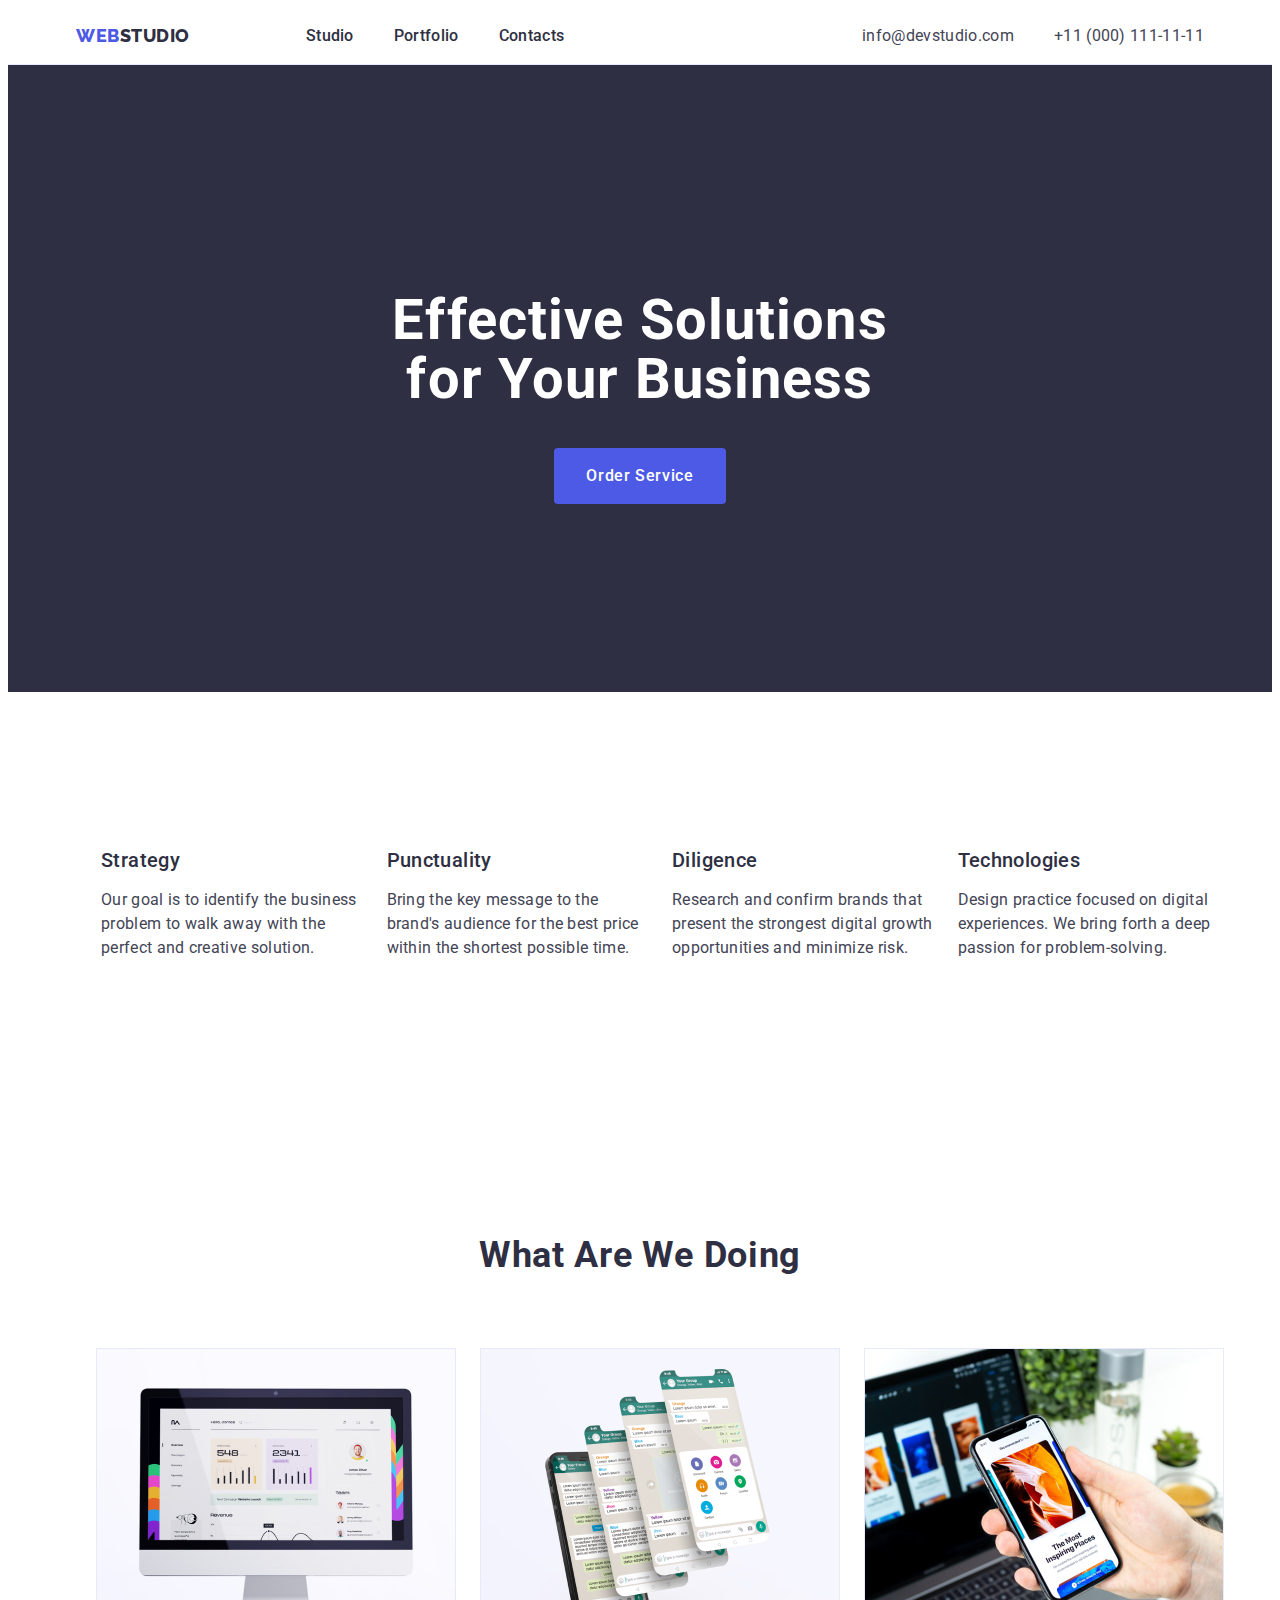
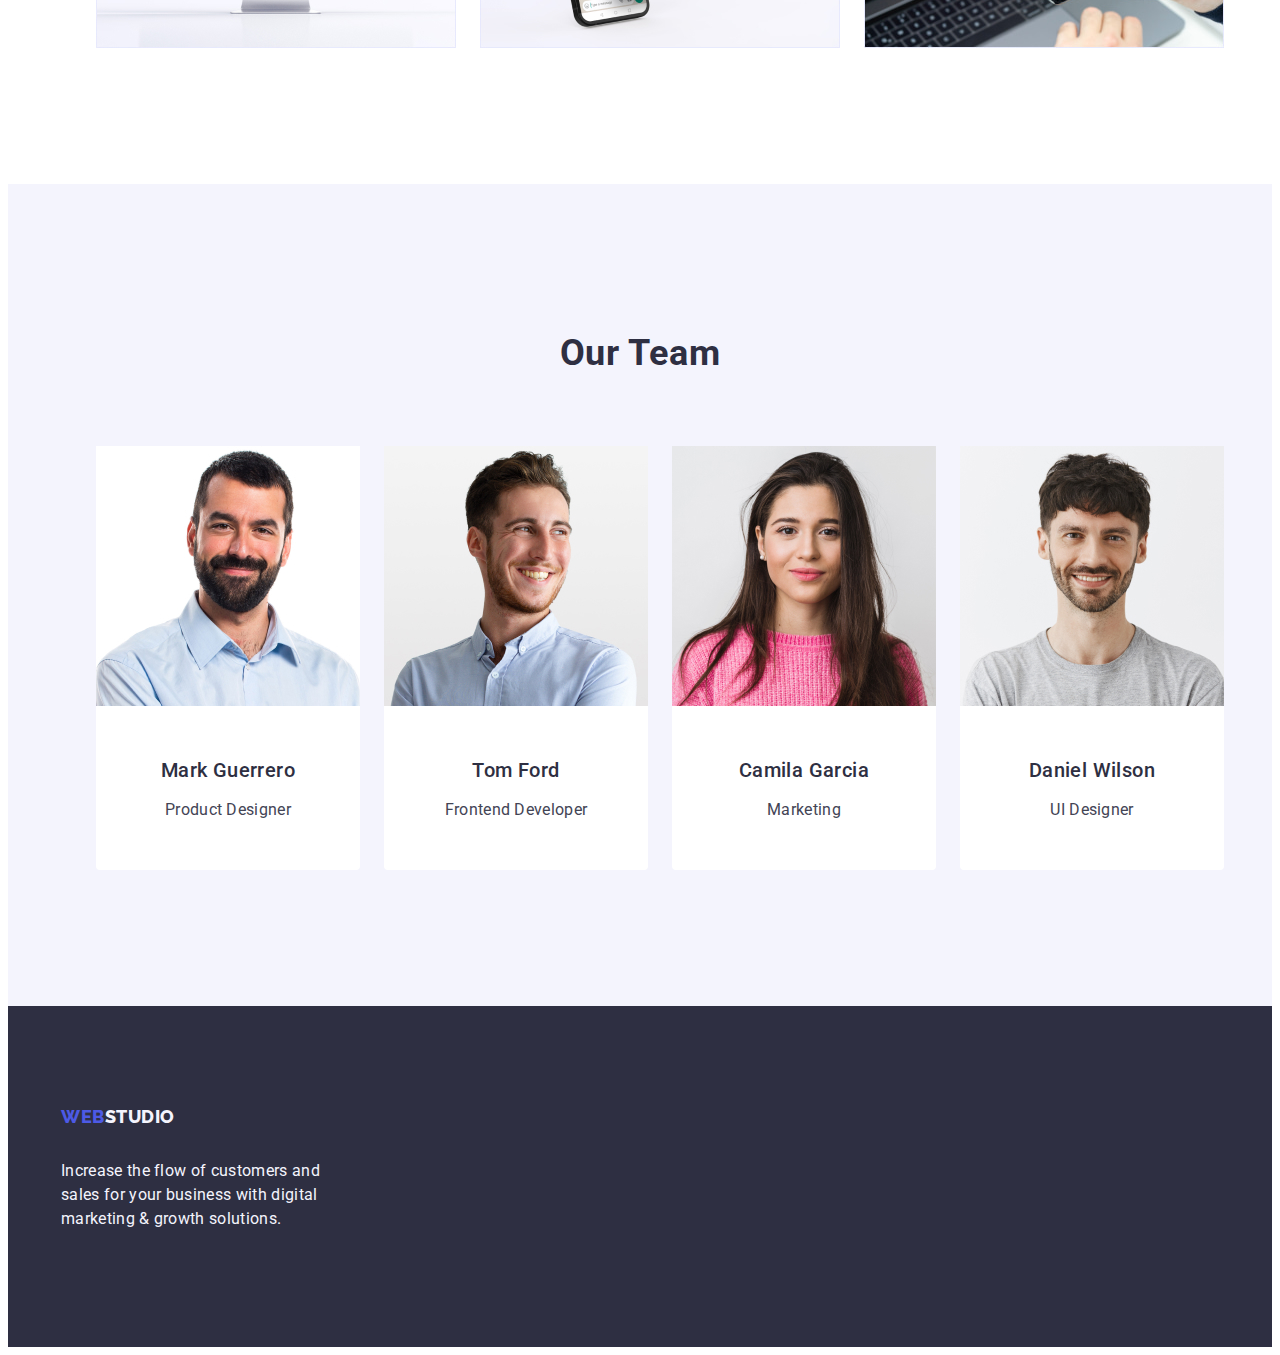
==== index.html @ bd662e56 "am sters div din li sect 2" ====
<!DOCTYPE html>
<html lang="en">
  <head>
    <meta charset="UTF-8" />
    <meta name="viewport" content="width=device-width, initial-scale=1.0" />
    <title>WebStudio</title>
    <link
      rel="stylesheet"
      href="https://cdnjs.cloudflare.com/ajax/libs/modern-normalize/2.0.0/modern-normalize.min.css"
      integrity="sha512-4xo8blKMVCiXpTaLzQSLSw3KFOVPWhm/TRtuPVc4WG6kUgjH6J03IBuG7JZPkcWMxJ5huwaBpOpnwYElP/m6wg=="
      crossorigin="anonymous"
      referrerpolicy="no-referrer"
    />
    <link rel="preconnect" href="https://fonts.googleapis.com" />
    <link rel="preconnect" href="https://fonts.gstatic.com" crossorigin />
    <link
      href="https://fonts.googleapis.com/css2?family=Roboto&display=swap"
      rel="stylesheet"
    />
    <link rel="preconnect" href="https://fonts.googleapis.com" />
    <link rel="preconnect" href="https://fonts.gstatic.com" crossorigin />
    <link
      href="https://fonts.googleapis.com/css2?family=Raleway:wght@700&family=Roboto&display=swap"
      rel="stylesheet"
    />
    <link rel="stylesheet" href="./css/styles.css" />
  </head>

  <body class="body-studio">
    <header class="header">
      <div class="header-div container">
        <!--Navigation bar-->
        <nav class="nav-bar">
          <!-- Logo -->

          <a class="logo link" href="./index.html"
            >Web<span class="logo-span-dark">Studio</span></a
          >
          <ul class="list nav-list">
            <li><a class="nav-link link" href="./index.html">Studio</a></li>
            <li>
              <a class="nav-link link" href="./portfolio.html">Portfolio</a>
            </li>
            <li><a class="nav-link link" href="">Contacts</a></li>
          </ul>
        </nav>
        <!-- Contact information -->
        <address class="address">
          <ul class="list address-list">
            <li>
              <a href="mailto:info@devstudio.com" class="link-contacts link"
                >info@devstudio.com</a
              >
            </li>
            <li>
              <a href="tel:+110001111111" class="link-contacts link"
                >+11 (000) 111-11-11</a
              >
            </li>
          </ul>
        </address>
      </div>
    </header>
    <!-- Main container -->
    <main>
      <!-- Hero section-->
      <section class="hero-section section">
        <div class="hero-div container">
          <h1 class="hero-titile">Effective Solutions for Your Business</h1>
          <button type="button" class="order-button">Order Service</button>
        </div>
      </section>
      <!-- Description of our values-->
      <section class="second-section section">
        <div class="container">
          <h2 class="visually-hidden">Our values</h2>
          <ul class="list flex-list">
            <li class="list-element-secttwo">
              <h3 class="second-and-fourth-section-mini-titles">Strategy</h3>
              <p class="second-and-fourth-section-paragraph">
                Our goal is to identify the business problem to walk away with
                the perfect and creative solution.
              </p>
            </li>
            <li class="list-element-secttwo">
              <h3 class="second-and-fourth-section-mini-titles">Punctuality</h3>
              <p class="second-and-fourth-section-paragraph">
                Bring the key message to the brand's audience for the best price
                within the shortest possible time.
              </p>
            </li>
            <li class="list-element-secttwo">
              <h3 class="second-and-fourth-section-mini-titles">Diligence</h3>
              <p class="second-and-fourth-section-paragraph">
                Research and confirm brands that present the strongest digital
                growth opportunities and minimize risk.
              </p>
            </li>
            <li class="list-element-secttwo">
              <h3 class="second-and-fourth-section-mini-titles">
                Technologies
              </h3>
              <p class="second-and-fourth-section-paragraph">
                Design practice focused on digital experiences. We bring forth a
                deep passion for problem-solving.
              </p>
            </li>
          </ul>
        </div>
      </section>
      <!-- About us section-->
      <section class="third-section section">
        <div class="container">
          <h2 class="third-and-fourth-section-title">What are we doing</h2>
          <ul class="list flex-list">
            <li class="photo-sect-3">
              <img src="./images/computer.jpg" alt="computer" width="360" />
            </li>
            <li class="photo-sect-3">
              <img src="./images/smartphone.jpg" alt="smartphone" width="360" />
            </li>
            <li class="photo-sect-3">
              <img
                src="./images/computer-smartphone.jpg"
                alt="person using a smartphone and a laptop"
                width="360"
              />
            </li>
          </ul>
        </div>
      </section>
      <!-- Team section -->
      <section class="fourth-section section">
        <div class="container">
          <h2 class="third-and-fourth-section-title">Our Team</h2>
          <ul class="list flex-list">
            <li class="another-try">
              <img
                class="imagine"
                src="./images/portrait-1.jpg"
                alt="brunette man"
                width="264"
              />
              <div class="employee-position">
                <h3 class="fourth-section-mini-titles">Mark Guerrero</h3>
                <p class="fourth-section-paragraph">Product Designer</p>
              </div>
            </li>
            <li class="another-try">
              <img
                class="imagine"
                src="./images/portrait-2.jpg"
                alt="blonde man"
                width="264"
              />
              <div class="employee-position">
                <h3 class="fourth-section-mini-titles">Tom Ford</h3>
                <p class="fourth-section-paragraph">Frontend Developer</p>
              </div>
            </li>
            <li class="another-try">
              <img
                class="imagine"
                src="./images/portrait-3.jpg"
                alt="brunette woman"
                width="264"
              />
              <div class="employee-position">
                <h3 class="fourth-section-mini-titles">Camila Garcia</h3>
                <p class="fourth-section-paragraph">Marketing</p>
              </div>
            </li>
            <li class="another-try">
              <img
                class="imagine"
                src="./images/portrait-4.jpg"
                alt="brown hair man"
                width="264"
              />
              <div class="employee-position">
                <h3 class="fourth-section-mini-titles">Daniel Wilson</h3>
                <p class="fourth-section-paragraph">UI Designer</p>
              </div>
            </li>
          </ul>
        </div>
      </section>
    </main>
    <!-- Footer container -->
    <footer class="footer-section">
      <!-- Logo-->
      <div class="container">
        <a class="logo-footer link" href="./index.html"
          >Web<span class="logo-span-white">Studio</span></a
        >
        <!-- description -->
        <p class="footer-paragraph">
          Increase the flow of customers and sales for your business with
          digital marketing & growth solutions.
        </p>
      </div>
    </footer>
  </body>
</html>
---- css/styles.css ----
:root {
    --background-color: #FFFFFF;
    --text-color: #434455;
    --brand-color: #2E2F42;
    --logo-color: #4d5ae5;
    --background-color-potfolio: #F4F4FD;
}

*,
*::before,
*::after {box-sizing: border-box;}
img {
    display: block;
}
body {color: #434455;
background-color: var(--background-color);

}

.body-studio {font-family: 'Roboto', sans-serif;
}

.container {width: 1158px;
margin: 0 auto;
}
/*antet*/

.header {
border-bottom: 1px solid #E7E9FC;
}

.header-div {display: flex;
    width: 1158px;
margin: 0 auto;
padding: 0 15px;
justify-content: space-between;}

.nav-bar {
    background-color: var(--background-color);
    display: flex;
    align-items: center;
    justify-content: flex-start;
    
}

.nav-list {display: flex;
gap: 40px;}

.address-list {display: flex;
gap: 40px;
justify-content: flex-end;}

.logo {font-family: "Raleway", sans-serif;
    font-weight: 800;
    font-size: 18px;
    line-height: 1.17;
    letter-spacing: 0.03em;
    text-transform: uppercase;
    color: var(--logo-color);
    margin-right: 76px;
    
}

.link {text-decoration: none;
}
.logo-span-dark {color: var(--brand-color);
}

.list {list-style: none;
}

.nav-link {font-weight: 500;
font-size: 16px;
line-height: 1.5;
letter-spacing: 0.02em;
color: var(--brand-color);
padding: 24px 0;
}
.nav-link:hover,
.nav-link:focus {color: #404bbf;
}

.address {
    color: var(--text-color);
    background-color: var(--background-color);
    font-size: 16px;
    line-height: 24px;
    font-style: normal;

}

.link-contacts {font-size: 16px;
    line-height: 1.5;
    letter-spacing: 0.02em;
    color: var(--text-color);
}
.link-contacts:hover,
.link-contacts:focus {color: #404bbf;}





/* studio page styles */

.section { padding: 94px 0px;}

.hero-section {
    background-color: var(--brand-color);
    padding: 188px 0;}
    
.hero-div {display: flex;
    flex-direction: column;
justify-content: center;
align-items: center;}   

    






.hero-titile {font-size: 56px;
line-height: 1.07;
text-align: center;
letter-spacing: 0.02em;
color: #FFFFFF;
max-width: 496px;}


.order-button {background-color: #4D5AE5;
font-family: "Roboto", sans-serif;
font-weight: 500;
font-size: 16px;
line-height: 1.5;
letter-spacing: 0.04em;
color: #ffffff;
min-width: 169px;
height: 56px;
padding: 16px 32px;
border: none;
border-radius: 4px;
cursor: pointer;
display:block;
}

.order-button:hover,
.order-button:focus {background-color: #404bbf;
}

/* a doua sectiune */

.flex-list {display: flex;
gap: 24px;
justify-content: center;
}

.second-section {padding: 120px 0;}
.visually-hidden {display: none;
/* Contain text within 1px box */
    height: 1px;
    overflow: hidden;
    width: 1px;
    /* Keep the layout */
    position: absolute;
    /* Remove any visible trace (e.g. background color) */
    clip: rect(1px 1px 1px 1px);
    /* IE6, IE7 */
    clip: rect(1px, 1px, 1px, 1px);
    clip-path: inset(50%);
    /* browsers in the future */
    /* Prevent the screen reader to skip spaces between words */
    white-space: nowrap;
}

.list-element-secttwo {flex-basis: calc((100% - 3 * 24px) / 4);
}


.second-and-fourth-section-mini-titles {color: var(--brand-color);
    background-color: #FFFFFF;
    font-size: 20px;
    font-weight: 500;
    line-height: 1.2;
    letter-spacing: 0.02em;
    margin-bottom: 8px;

}

.second-and-fourth-section-paragraph {color: var(--text-color);
    background-color: #FFFFFFFF;
    font-size: 16px;
    line-height: 1.5;
    letter-spacing: 0.02em;
}

/* sectiunea a treia */

.third-section {background-color: var(--background-color);
padding-bottom: 120px;}

.photo-sect-3 {flex-basis: calc((100% - 3 * 16px) / 3);
}


.third-and-fourth-section-title {color: var(--brand-color);
    font-size: 36px;
    font-weight: 700;
    line-height: 1.11;
    text-align: center;
    letter-spacing: 0.02em;
    text-transform: capitalize;
    margin-bottom: 72px;
}


/* seciunea a patra */

.fourth-section {background-color: #F4F4FD;
padding: 120px 0;}

.another-try {background-color: #ffffff;
border-radius: 0px 0px 4px 4px;
flex-basis: calc((100% - 72px) / 4);
}

.fourth-section-mini-titles {
    color: var(--brand-color);
    background-color: #FFFFFF;
    font-size: 20px;
    font-weight: 500;
    line-height: 1.2;
    letter-spacing: 0.02em;
    margin-bottom: 8px;
    text-align: center;}

.fourth-section-paragraph {
    color: var(--text-color);
    background-color: #FFFFFFFF;
    font-size: 16px;
    line-height: 1.5;
    letter-spacing: 0.02em;
    text-align: center;}


.employee-position {padding: 32px 0;
}


/* footer*/


.footer-section {background-color: var(--brand-color);
    padding: 100px 0;
}

.logo-span-white {color: #F4F4FD;
}
.logo-footer {font-family: "Raleway", sans-serif;
    font-weight: 800;
    font-size: 18px;
    line-height: 1.17;
    letter-spacing: 0.03em;
    text-transform: uppercase;
    color: var(--logo-color);
    margin-right: 76px;
    display: inline-block;
margin-bottom: 16px;
}

.footer-paragraph {color: #F4F4FD;
    font-size: 16px;
    line-height: 1.5;
letter-spacing: 0.02em;
max-width: 264px;}



/* portfolio page */

.visually-hidden {display: none;}

.body-portfolio {
    font-family: 'Roboto', sans-serif;
    color: var(--text-color);
}

.portfolio-section{padding: 96px 0 120px 0;}
.portfolio-button {
    color: var(--logo-color);
    background-color: var(--background-color-potfolio);
    font-family: "Roboto", sans-serif;
    font-size: 16px;
    font-weight: 500;
    line-height: 1.5;
    cursor: pointer;
    letter-spacing: 0.04em;
    padding: 12px 24px;
    border: 1px solid #e7e9fc;
    border-radius: 4px;

}

.portfolio-button:hover,
.portfolio-button:focus {
    color: #FFFFFF;
    background-color: #404BBF;
    border: 1px solid transparent;
}

.portfolio-title {
    color: var(--brand-color);
    font-size: 20px;
    font-weight: 500;
    line-height: 1.2;
    letter-spacing: 0.02em;
    border-left: px solid #E7E9FC;
    border-right: px solid #E7E9FC;
    text-align:left;
    margin-bottom: 8px;
}



.portfolio-paragraph {
    color: var(--text-color);
    font-size: 16px;
    line-height: 1.5;
    letter-spacing: 0.02em;
    border-left: px solid #E7E9FC;
        border-right: px solid #E7E9FC;
        text-align: left;
    
}

.buttons-list {display: flex;
justify-content: center;
gap:24px;
margin-bottom: 72px; }

.flex-portfolio {display: flex;
flex-wrap: wrap;
align-content: center;
column-gap: 24px;
row-gap: 48px;
}

.portfolio-grid {width: calc((100% - 48px) / 3);
margin-left: 24px;
margin-top: 48px;
border-bottom: 1px solid #E7E9FC;}

.name-category-app {padding: 32px 16px;
border: 1px solid #e7e9fc;
border-top: none;
margin-bottom: 8px;
}
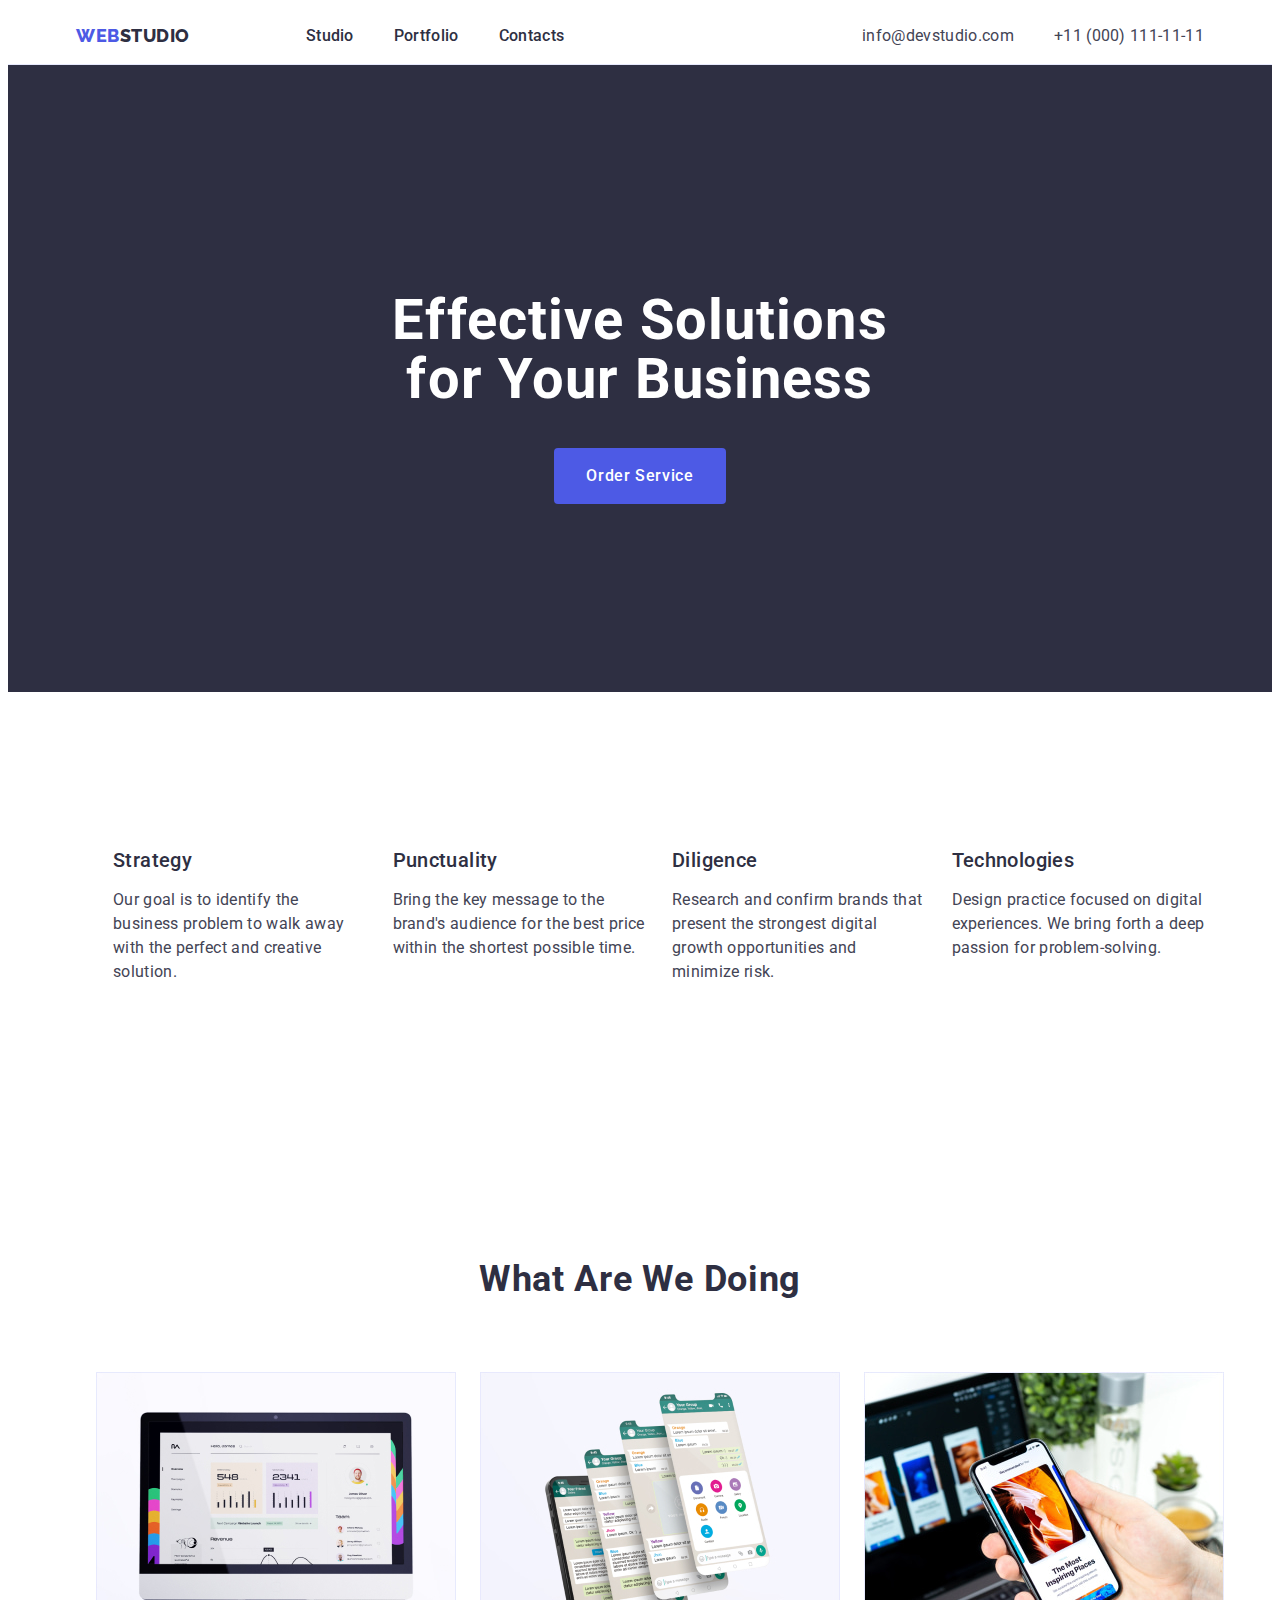
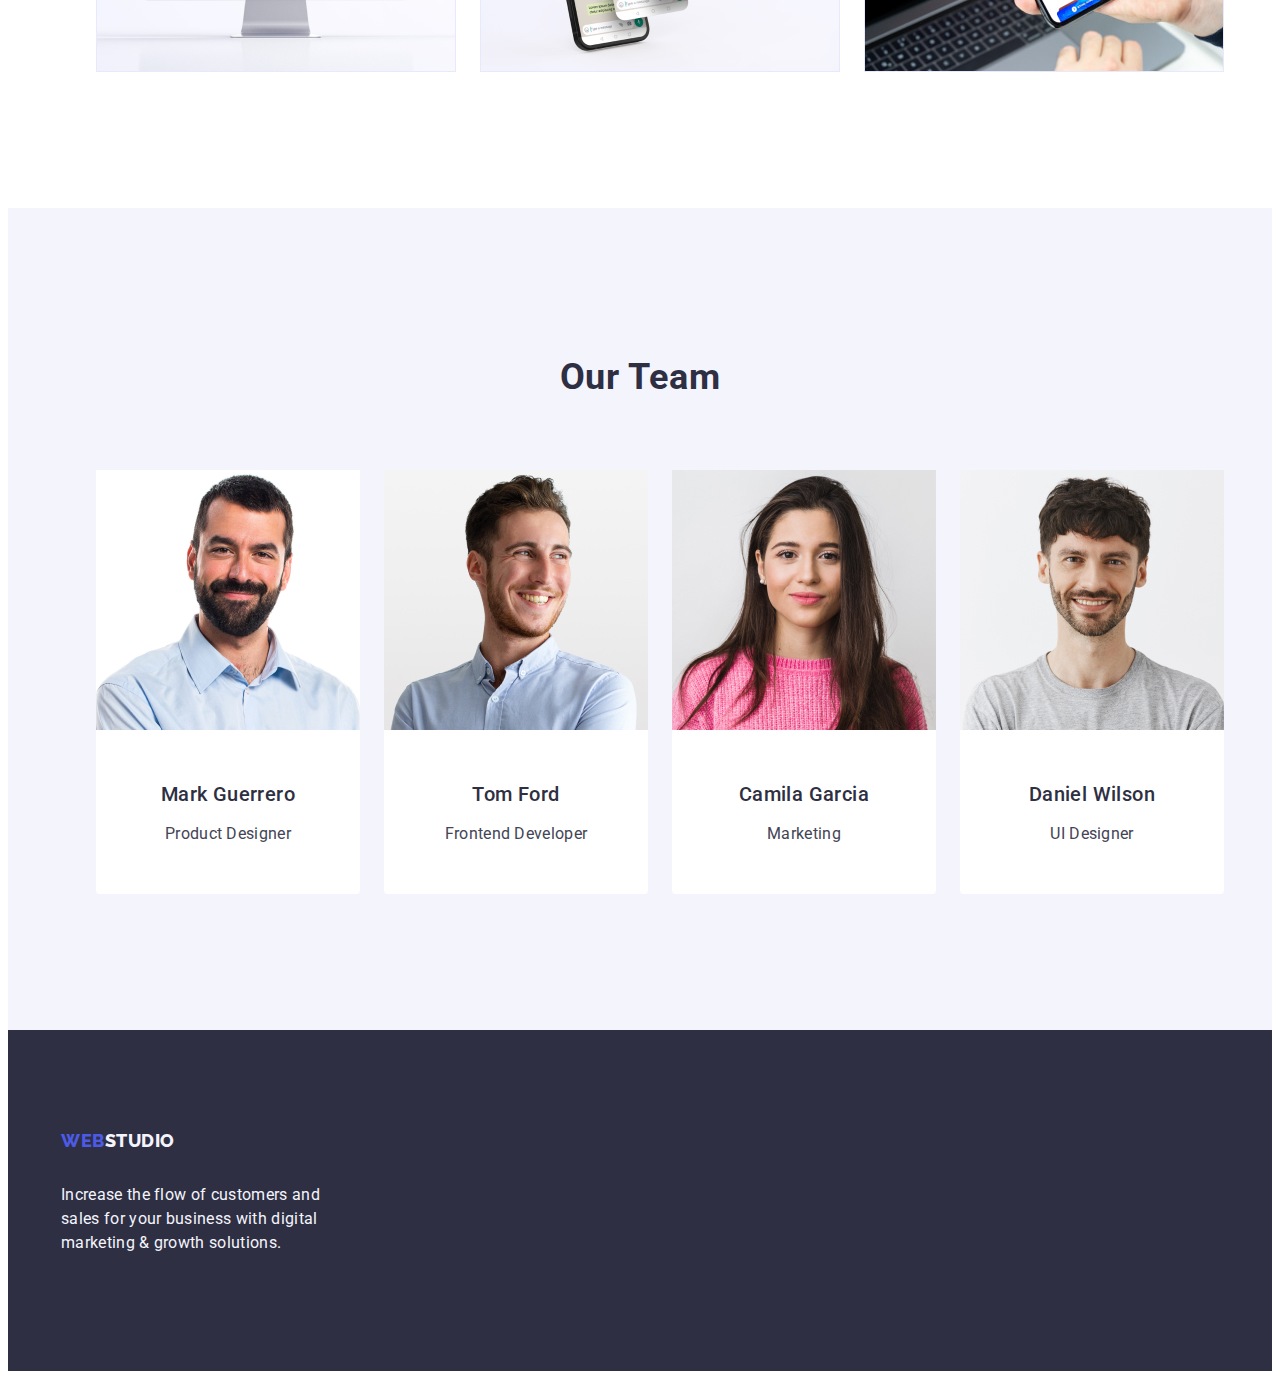
==== commit 849a38a3: "am pus formula ca in conspect" ====
--- a/index.html
+++ b/index.html
@@ -61,6 +61,7 @@
         </address>
       </div>
     </header>
+
     <!-- Main container -->
     <main>
       <!-- Hero section-->
@@ -114,16 +115,15 @@
           <h2 class="third-and-fourth-section-title">What are we doing</h2>
           <ul class="list flex-list">
             <li class="photo-sect-3">
-              <img src="./images/computer.jpg" alt="computer" width="360" />
+              <img src="./images/computer.jpg" alt="computer" />
             </li>
             <li class="photo-sect-3">
-              <img src="./images/smartphone.jpg" alt="smartphone" width="360" />
+              <img src="./images/smartphone.jpg" alt="smartphone" />
             </li>
             <li class="photo-sect-3">
               <img
                 src="./images/computer-smartphone.jpg"
                 alt="person using a smartphone and a laptop"
-                width="360"
               />
             </li>
           </ul>
@@ -139,7 +139,6 @@
                 class="imagine"
                 src="./images/portrait-1.jpg"
                 alt="brunette man"
-                width="264"
               />
               <div class="employee-position">
                 <h3 class="fourth-section-mini-titles">Mark Guerrero</h3>
@@ -151,7 +150,6 @@
                 class="imagine"
                 src="./images/portrait-2.jpg"
                 alt="blonde man"
-                width="264"
               />
               <div class="employee-position">
                 <h3 class="fourth-section-mini-titles">Tom Ford</h3>
@@ -163,7 +161,6 @@
                 class="imagine"
                 src="./images/portrait-3.jpg"
                 alt="brunette woman"
-                width="264"
               />
               <div class="employee-position">
                 <h3 class="fourth-section-mini-titles">Camila Garcia</h3>
@@ -175,7 +172,6 @@
                 class="imagine"
                 src="./images/portrait-4.jpg"
                 alt="brown hair man"
-                width="264"
               />
               <div class="employee-position">
                 <h3 class="fourth-section-mini-titles">Daniel Wilson</h3>
--- a/css/styles.css
+++ b/css/styles.css
@@ -157,24 +157,17 @@
 }
 
 .second-section {padding: 120px 0;}
-.visually-hidden {display: none;
-/* Contain text within 1px box */
+.visually-hidden {
+    clip:rect(0 0 0 0);
+    clip-path: inset(50%);
     height: 1px;
     overflow: hidden;
+    position: absolute;
+    white-space: nowrap;
     width: 1px;
-    /* Keep the layout */
-    position: absolute;
-    /* Remove any visible trace (e.g. background color) */
-    clip: rect(1px 1px 1px 1px);
-    /* IE6, IE7 */
-    clip: rect(1px, 1px, 1px, 1px);
-    clip-path: inset(50%);
-    /* browsers in the future */
-    /* Prevent the screen reader to skip spaces between words */
-    white-space: nowrap;
-}
-
-.list-element-secttwo {flex-basis: calc((100% - 3 * 24px) / 4);
+}
+
+.list-element-secttwo {flex-basis: calc((100% - 4 * 24px) / 4);
 }
 
 
@@ -222,7 +215,7 @@
 
 .another-try {background-color: #ffffff;
 border-radius: 0px 0px 4px 4px;
-flex-basis: calc((100% - 72px) / 4);
+flex-basis: calc((100% - 96px) / 4);
 }
 
 .fourth-section-mini-titles {
@@ -346,10 +339,11 @@
 row-gap: 48px;
 }
 
-.portfolio-grid {width: calc((100% - 48px) / 3);
+.portfolio-grid {width: calc((100% - 72px) / 3);
 margin-left: 24px;
 margin-top: 48px;
-border-bottom: 1px solid #E7E9FC;}
+border-bottom: 1px solid #E7E9FC;
+flex-shrink: 0;}
 
 .name-category-app {padding: 32px 16px;
 border: 1px solid #e7e9fc;
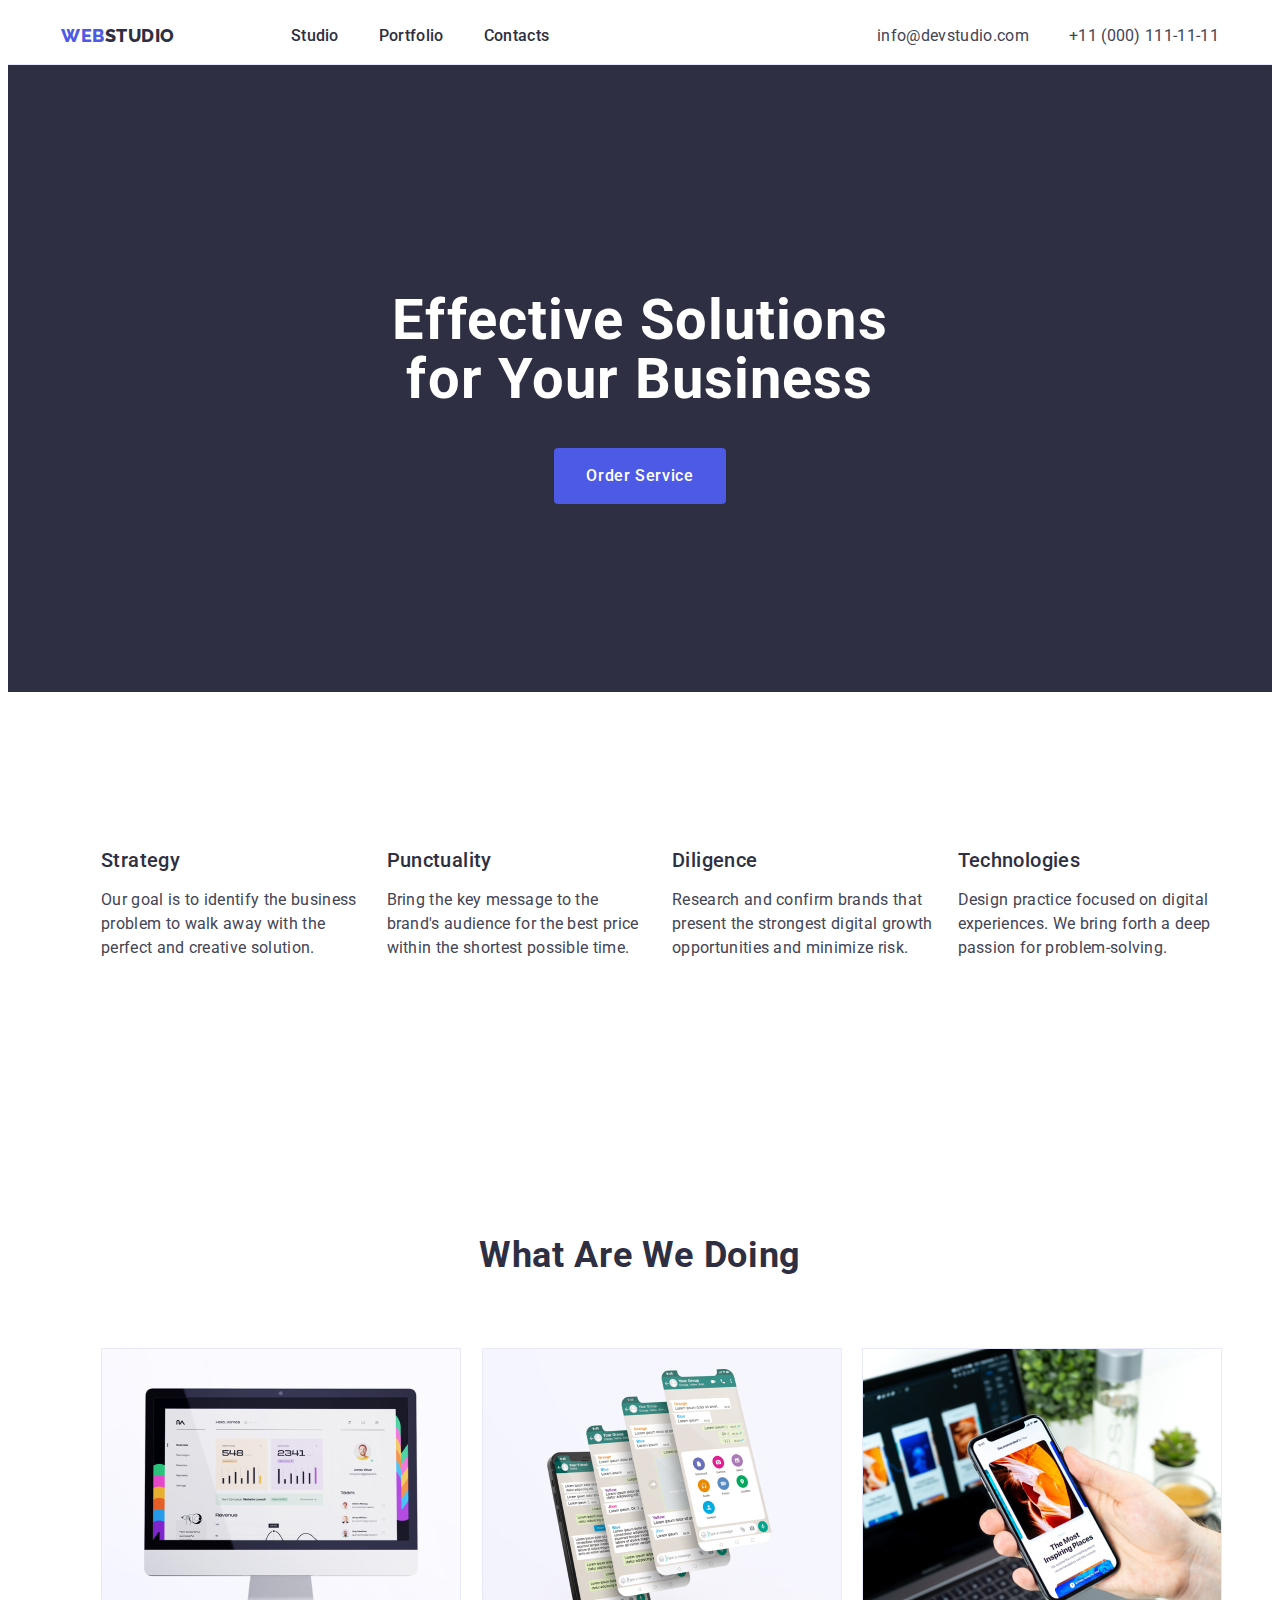
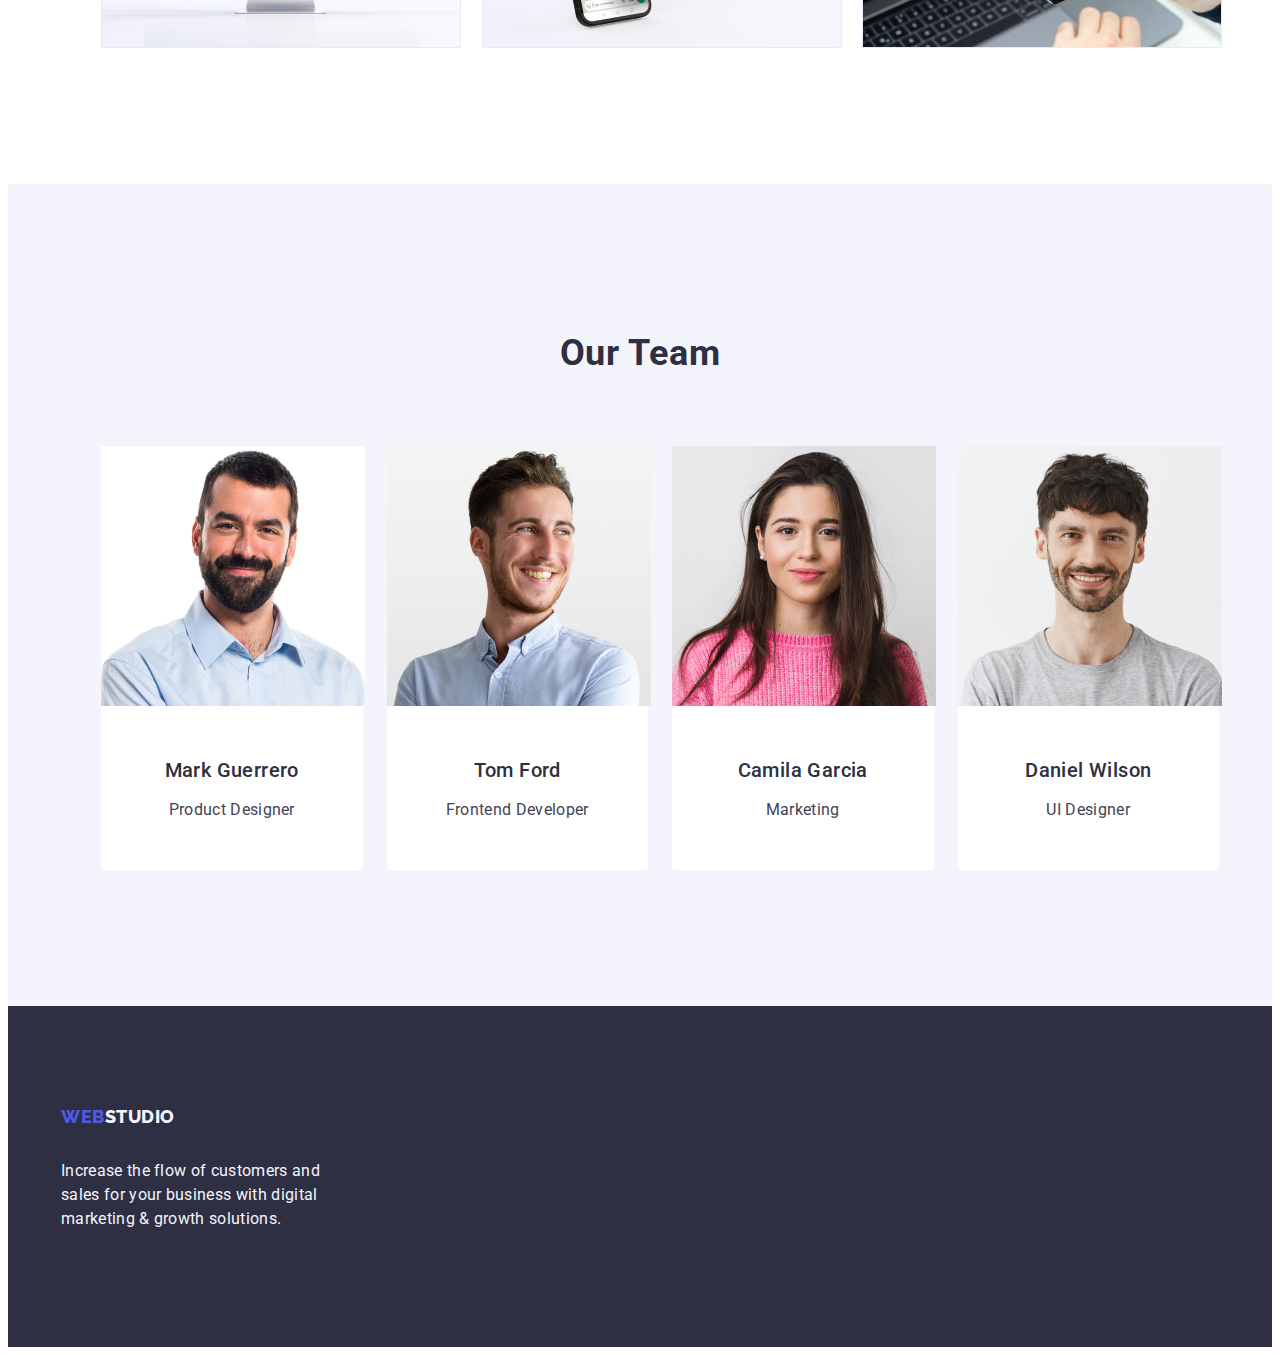
==== commit 359fdc44: "am facult liste flex pt fiecare sectiune" ====
--- a/index.html
+++ b/index.html
@@ -75,7 +75,7 @@
       <section class="second-section section">
         <div class="container">
           <h2 class="visually-hidden">Our values</h2>
-          <ul class="list flex-list">
+          <ul class="list flex-list2">
             <li class="list-element-secttwo">
               <h3 class="second-and-fourth-section-mini-titles">Strategy</h3>
               <p class="second-and-fourth-section-paragraph">
@@ -113,7 +113,7 @@
       <section class="third-section section">
         <div class="container">
           <h2 class="third-and-fourth-section-title">What are we doing</h2>
-          <ul class="list flex-list">
+          <ul class="list flex-list3">
             <li class="photo-sect-3">
               <img src="./images/computer.jpg" alt="computer" />
             </li>
@@ -133,7 +133,7 @@
       <section class="fourth-section section">
         <div class="container">
           <h2 class="third-and-fourth-section-title">Our Team</h2>
-          <ul class="list flex-list">
+          <ul class="list flex-list4">
             <li class="another-try">
               <img
                 class="imagine"
--- a/css/styles.css
+++ b/css/styles.css
@@ -6,9 +6,6 @@
     --background-color-potfolio: #F4F4FD;
 }
 
-*,
-*::before,
-*::after {box-sizing: border-box;}
 img {
     display: block;
 }
@@ -151,23 +148,32 @@
 
 /* a doua sectiune */
 
-.flex-list {display: flex;
+.flex-list2 {display: flex;
 gap: 24px;
 justify-content: center;
 }
+
+
+
+    
 
 .second-section {padding: 120px 0;}
 .visually-hidden {
     clip:rect(0 0 0 0);
-    clip-path: inset(50%);
+    clip-path: inset(100%);
     height: 1px;
     overflow: hidden;
     position: absolute;
     white-space: nowrap;
     width: 1px;
-}
-
-.list-element-secttwo {flex-basis: calc((100% - 4 * 24px) / 4);
+    margin: -1px;
+    border: 0;
+    padding: 0;
+
+
+}
+
+.list-element-secttwo {width: calc((100% - 3 * 24px) / 4);
 }
 
 
@@ -193,7 +199,13 @@
 .third-section {background-color: var(--background-color);
 padding-bottom: 120px;}
 
-.photo-sect-3 {flex-basis: calc((100% - 3 * 16px) / 3);
+.flex-list3 {
+    display: flex;
+    gap: 24px;
+    justify-content: center;
+}
+
+.photo-sect-3 {width: calc((100% - 2 * 24px) / 3);
 }
 
 
@@ -210,13 +222,22 @@
 
 /* seciunea a patra */
 
+
 .fourth-section {background-color: #F4F4FD;
 padding: 120px 0;}
 
+.flex-list4 {
+    display: flex;
+    gap: 24px;
+    justify-content: center;
+}
+
 .another-try {background-color: #ffffff;
 border-radius: 0px 0px 4px 4px;
-flex-basis: calc((100% - 96px) / 4);
-}
+width: calc((100% - 72px) / 4);
+}
+
+
 
 .fourth-section-mini-titles {
     color: var(--brand-color);
@@ -339,7 +360,7 @@
 row-gap: 48px;
 }
 
-.portfolio-grid {width: calc((100% - 72px) / 3);
+.portfolio-grid {width: calc((100% - 48px) / 3);
 margin-left: 24px;
 margin-top: 48px;
 border-bottom: 1px solid #E7E9FC;
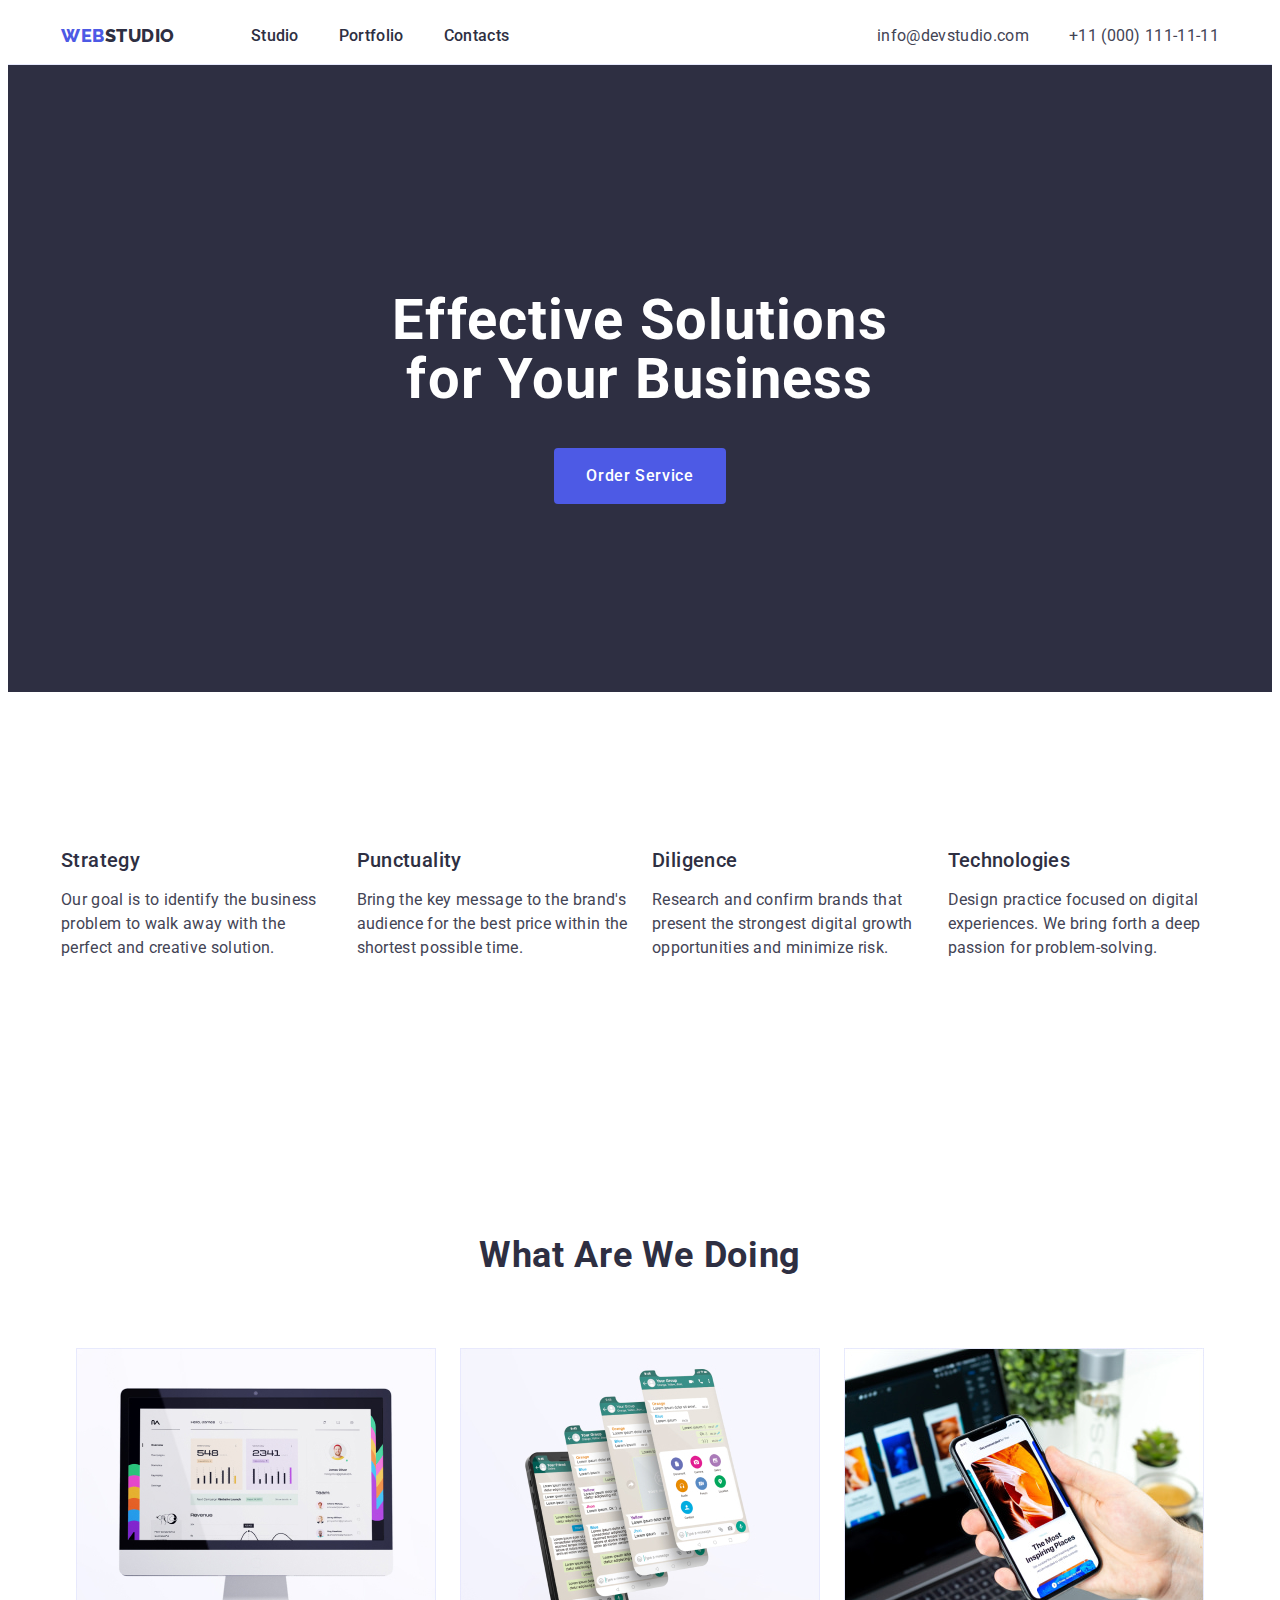
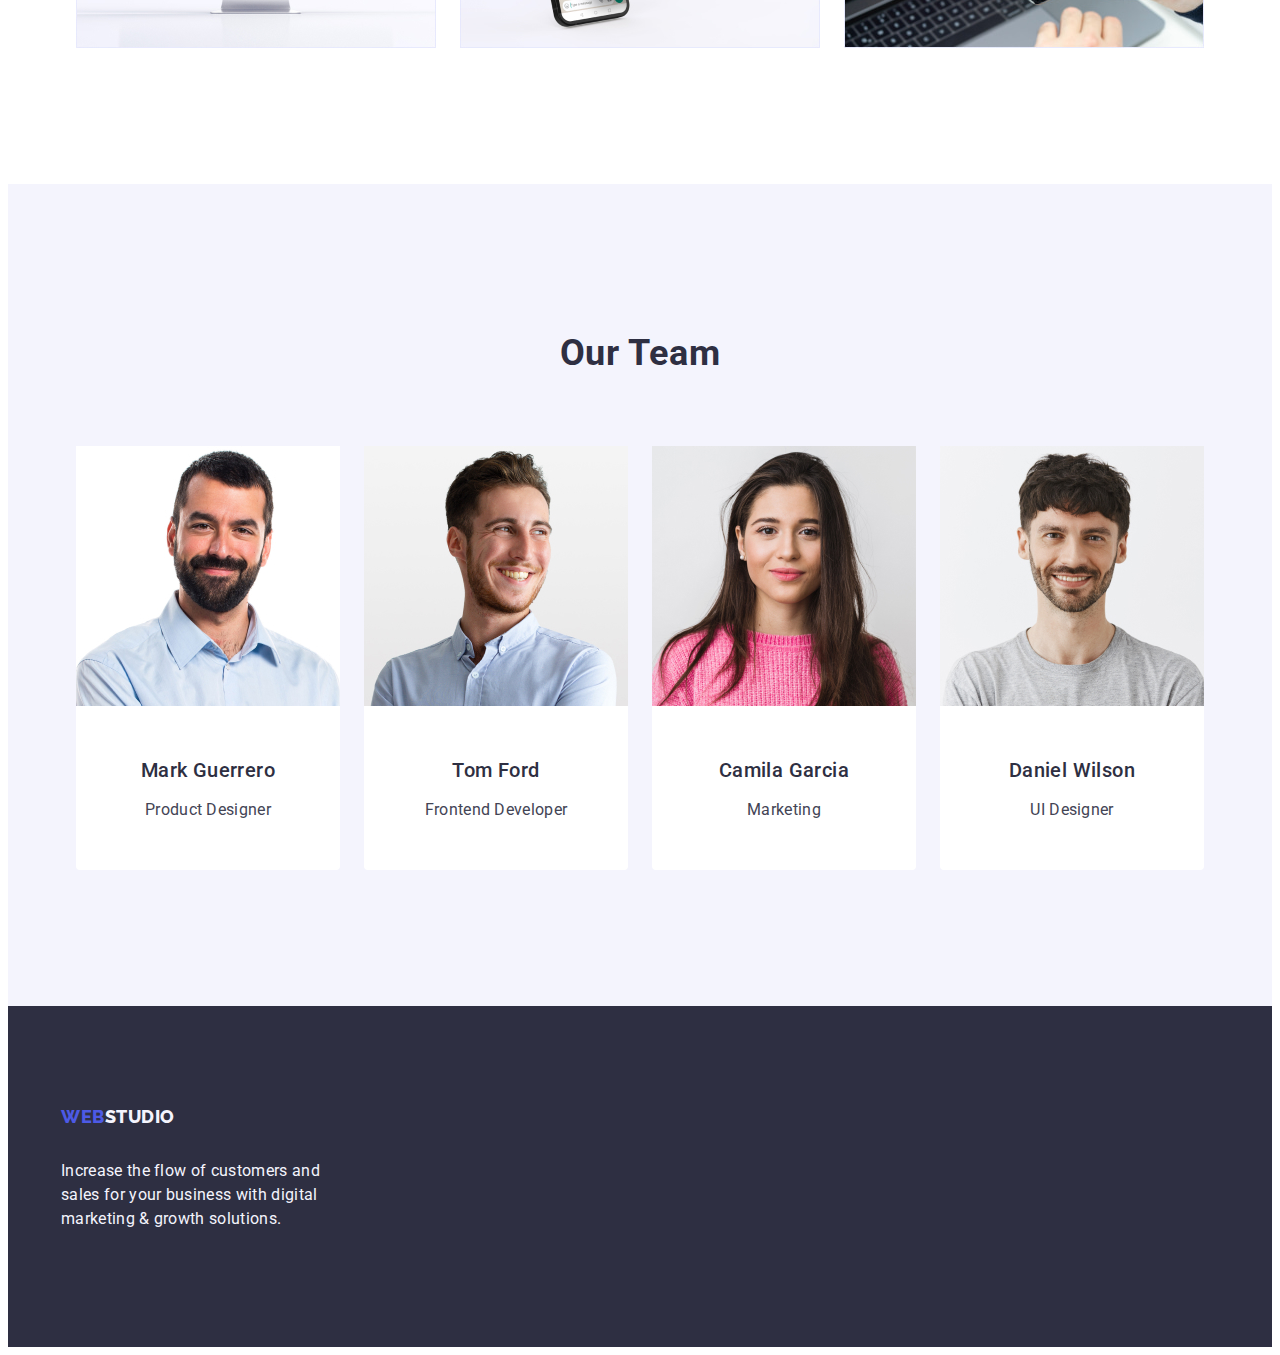
==== commit a0f09380: "ideea lui dragos pe cest 2" ====
--- a/index.html
+++ b/index.html
@@ -75,7 +75,7 @@
       <section class="second-section section">
         <div class="container">
           <h2 class="visually-hidden">Our values</h2>
-          <ul class="list flex-list2">
+          <ul class="list flex-list">
             <li class="list-element-secttwo">
               <h3 class="second-and-fourth-section-mini-titles">Strategy</h3>
               <p class="second-and-fourth-section-paragraph">
@@ -113,17 +113,18 @@
       <section class="third-section section">
         <div class="container">
           <h2 class="third-and-fourth-section-title">What are we doing</h2>
-          <ul class="list flex-list3">
+          <ul class="list flex-list">
             <li class="photo-sect-3">
-              <img src="./images/computer.jpg" alt="computer" />
+              <img src="./images/computer.jpg" alt="computer" width="360" />
             </li>
             <li class="photo-sect-3">
-              <img src="./images/smartphone.jpg" alt="smartphone" />
+              <img src="./images/smartphone.jpg" alt="smartphone" width="360" />
             </li>
             <li class="photo-sect-3">
               <img
                 src="./images/computer-smartphone.jpg"
                 alt="person using a smartphone and a laptop"
+                width="360"
               />
             </li>
           </ul>
@@ -133,12 +134,13 @@
       <section class="fourth-section section">
         <div class="container">
           <h2 class="third-and-fourth-section-title">Our Team</h2>
-          <ul class="list flex-list4">
+          <ul class="list flex-list">
             <li class="another-try">
               <img
                 class="imagine"
                 src="./images/portrait-1.jpg"
                 alt="brunette man"
+                width="264"
               />
               <div class="employee-position">
                 <h3 class="fourth-section-mini-titles">Mark Guerrero</h3>
@@ -150,6 +152,7 @@
                 class="imagine"
                 src="./images/portrait-2.jpg"
                 alt="blonde man"
+                width="264"
               />
               <div class="employee-position">
                 <h3 class="fourth-section-mini-titles">Tom Ford</h3>
@@ -161,6 +164,7 @@
                 class="imagine"
                 src="./images/portrait-3.jpg"
                 alt="brunette woman"
+                width="264"
               />
               <div class="employee-position">
                 <h3 class="fourth-section-mini-titles">Camila Garcia</h3>
@@ -172,6 +176,7 @@
                 class="imagine"
                 src="./images/portrait-4.jpg"
                 alt="brown hair man"
+                width="264"
               />
               <div class="employee-position">
                 <h3 class="fourth-section-mini-titles">Daniel Wilson</h3>
--- a/css/styles.css
+++ b/css/styles.css
@@ -64,6 +64,7 @@
 }
 
 .list {list-style: none;
+    padding: 0;
 }
 
 .nav-link {font-weight: 500;
@@ -148,7 +149,7 @@
 
 /* a doua sectiune */
 
-.flex-list2 {display: flex;
+.flex-list {display: flex;
 gap: 24px;
 justify-content: center;
 }
@@ -172,8 +173,12 @@
 
 
 }
-
-.list-element-secttwo {width: calc((100% - 3 * 24px) / 4);
+.list-element-secttwo {width: 100%;
+min-width: 264px;}
+
+
+.li.list-element-secttwo{
+    width: calc((100% - 72px) / 4);
 }
 
 
@@ -199,13 +204,10 @@
 .third-section {background-color: var(--background-color);
 padding-bottom: 120px;}
 
-.flex-list3 {
-    display: flex;
-    gap: 24px;
-    justify-content: center;
-}
-
-.photo-sect-3 {width: calc((100% - 2 * 24px) / 3);
+
+
+.li.photo-sect-3{
+    width: calc((100% - 48px) / 3);
 }
 
 
@@ -226,15 +228,13 @@
 .fourth-section {background-color: #F4F4FD;
 padding: 120px 0;}
 
-.flex-list4 {
-    display: flex;
-    gap: 24px;
-    justify-content: center;
-}
+
 
 .another-try {background-color: #ffffff;
-border-radius: 0px 0px 4px 4px;
-width: calc((100% - 72px) / 4);
+border-radius: 0px 0px 4px 4px;}
+
+.li.another-try{
+    width: calc((100% - 72px) / 4);
 }
 
 
@@ -360,11 +360,15 @@
 row-gap: 48px;
 }
 
-.portfolio-grid {width: calc((100% - 48px) / 3);
+.portfolio-grid {
 margin-left: 24px;
 margin-top: 48px;
 border-bottom: 1px solid #E7E9FC;
 flex-shrink: 0;}
+
+.li.portfolio-grid{
+    width: calc((100% - 48px) / 3);
+}
 
 .name-category-app {padding: 32px 16px;
 border: 1px solid #e7e9fc;
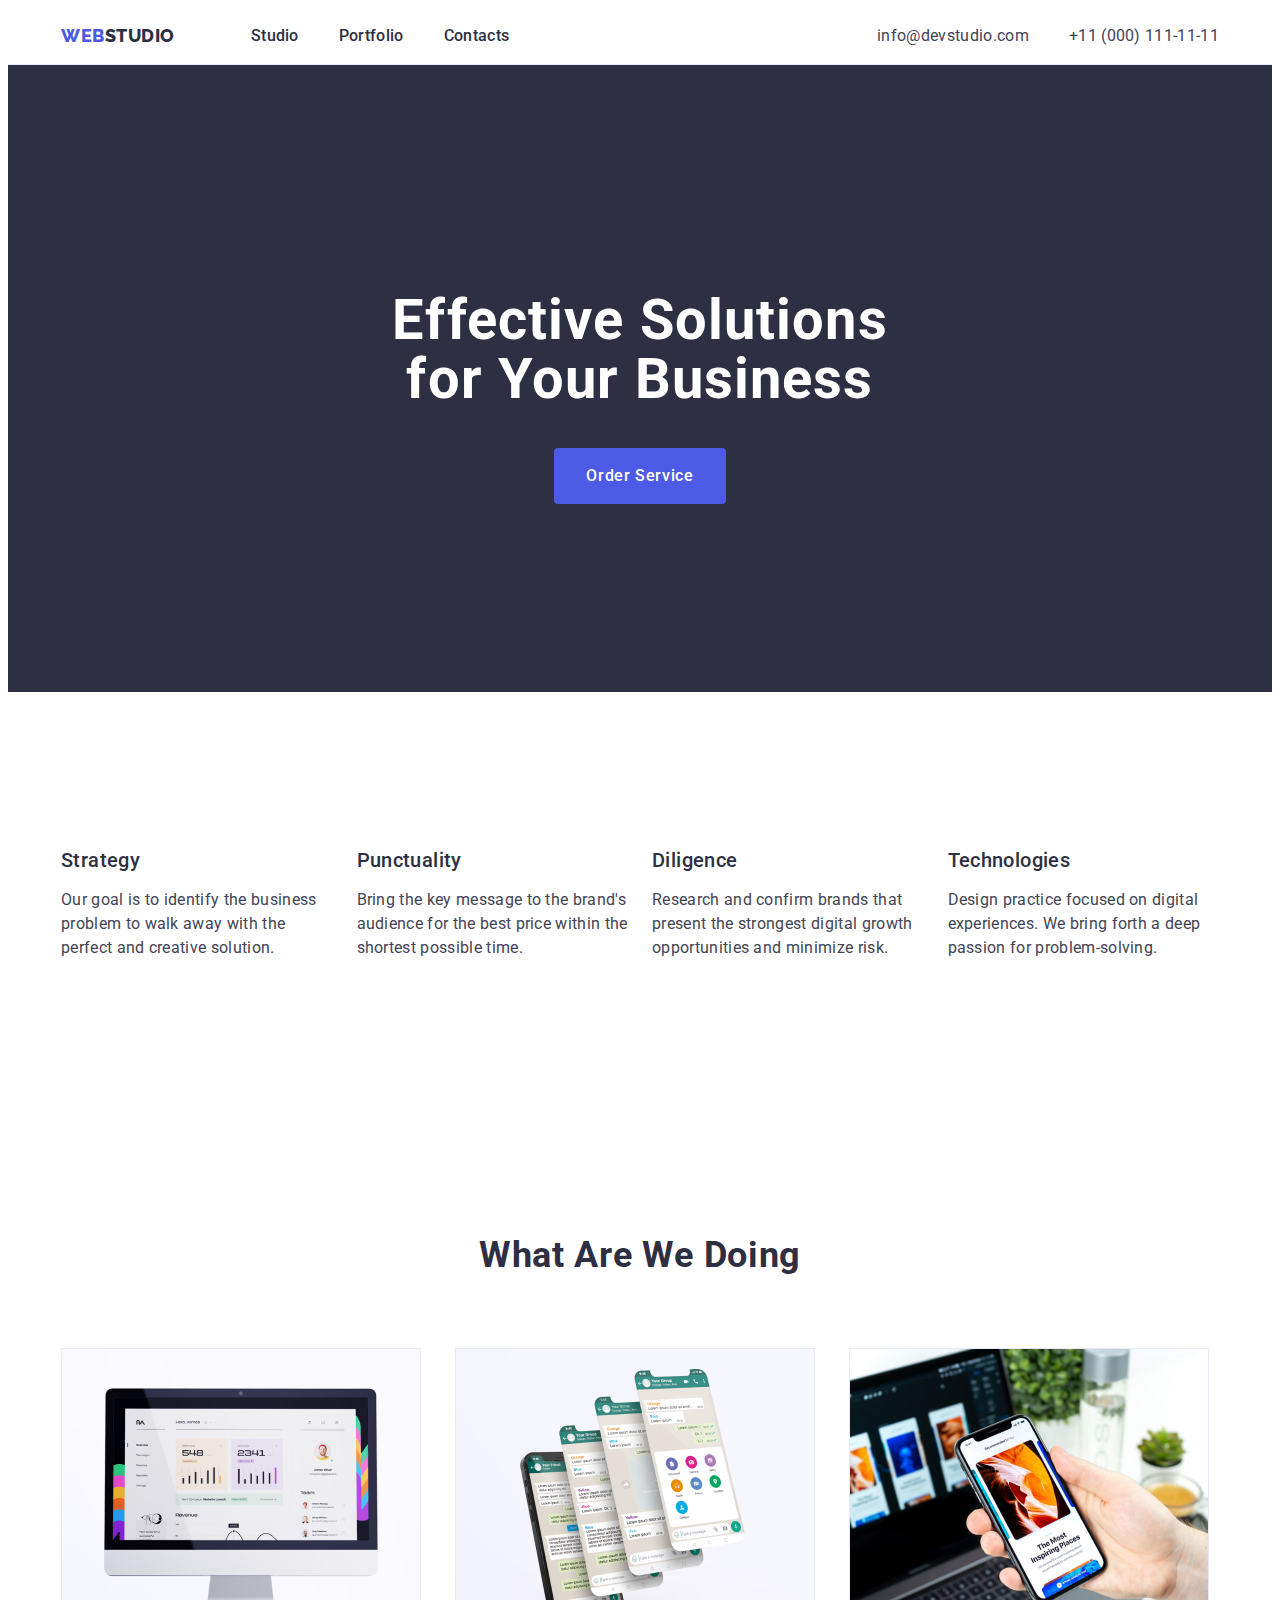
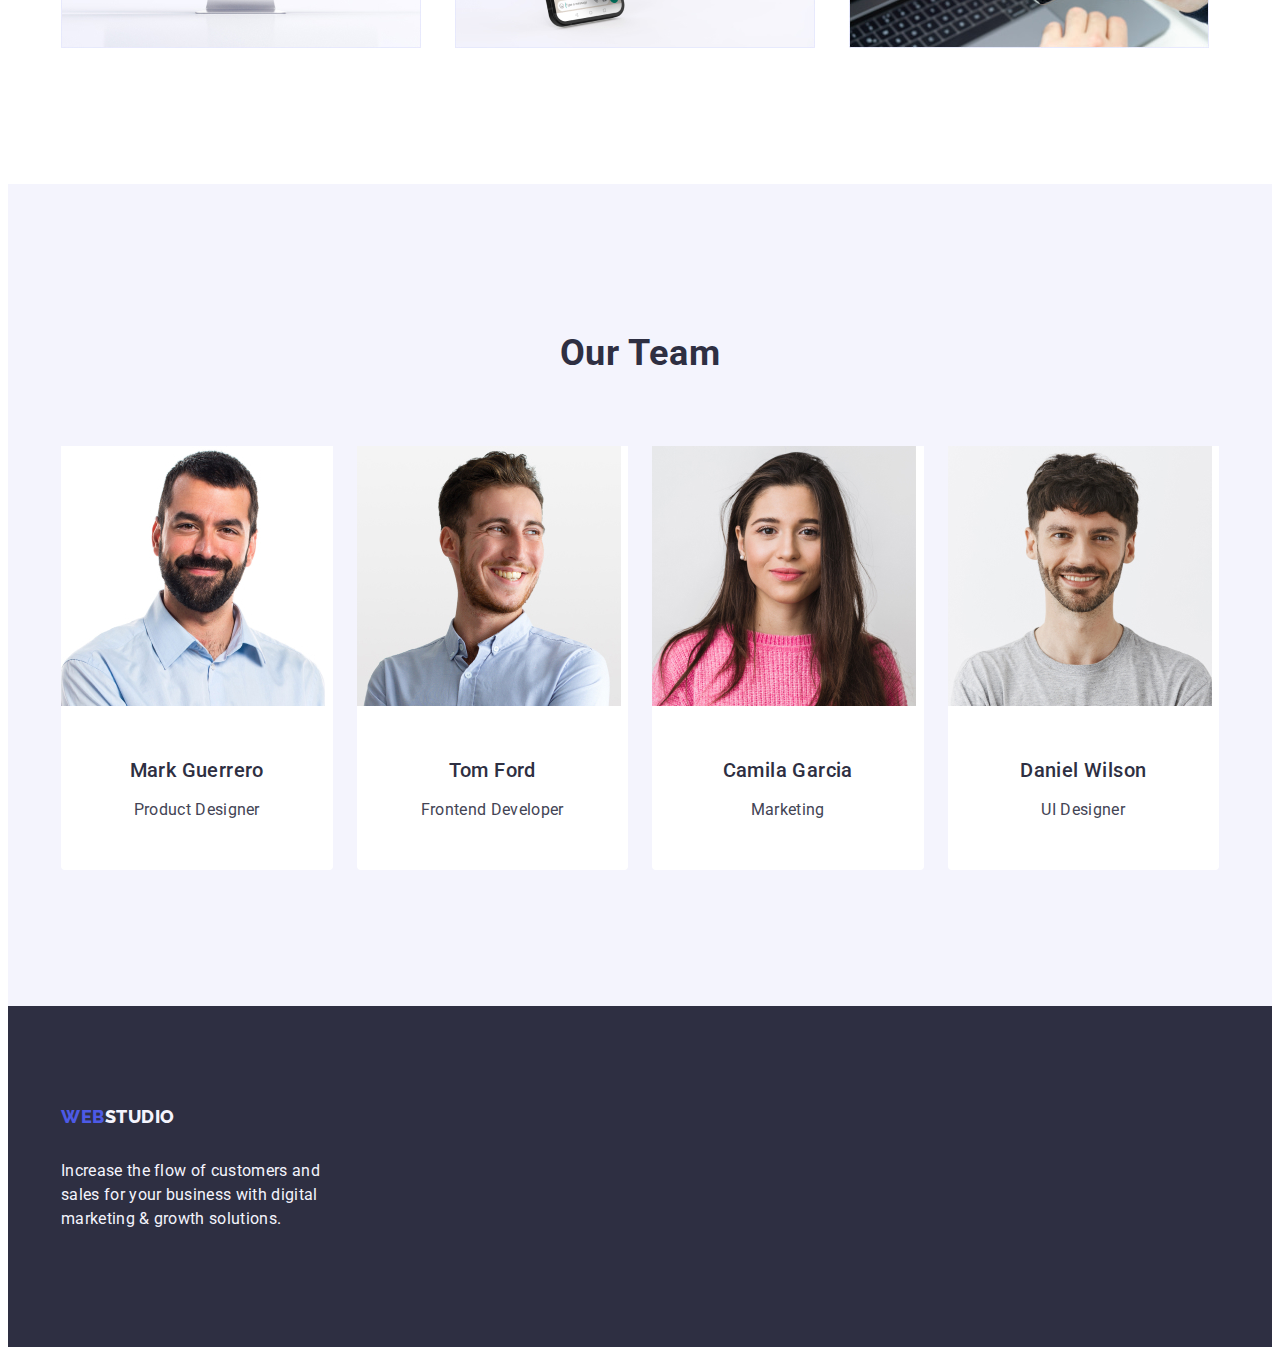
==== commit 74dccab1: "schimbat nume clasa" ====
--- a/index.html
+++ b/index.html
@@ -114,13 +114,13 @@
         <div class="container">
           <h2 class="third-and-fourth-section-title">What are we doing</h2>
           <ul class="list flex-list">
-            <li class="photo-sect-3">
+            <li class="photo-sect-three">
               <img src="./images/computer.jpg" alt="computer" width="360" />
             </li>
-            <li class="photo-sect-3">
+            <li class="photo-sect-three">
               <img src="./images/smartphone.jpg" alt="smartphone" width="360" />
             </li>
-            <li class="photo-sect-3">
+            <li class="photo-sect-three">
               <img
                 src="./images/computer-smartphone.jpg"
                 alt="person using a smartphone and a laptop"
--- a/css/styles.css
+++ b/css/styles.css
@@ -204,9 +204,10 @@
 .third-section {background-color: var(--background-color);
 padding-bottom: 120px;}
 
-
-
-.li.photo-sect-3{
+.photo-sect-three {width: 100%;
+min-width: 360px;}
+
+.li.photo-sect-three{
     width: calc((100% - 48px) / 3);
 }
 
@@ -231,7 +232,9 @@
 
 
 .another-try {background-color: #ffffff;
-border-radius: 0px 0px 4px 4px;}
+border-radius: 0px 0px 4px 4px;
+width: 100%;
+min-width: 264px;}
 
 .li.another-try{
     width: calc((100% - 72px) / 4);
@@ -364,7 +367,8 @@
 margin-left: 24px;
 margin-top: 48px;
 border-bottom: 1px solid #E7E9FC;
-flex-shrink: 0;}
+width: 100%;
+min-width: 360px;}
 
 .li.portfolio-grid{
     width: calc((100% - 48px) / 3);
